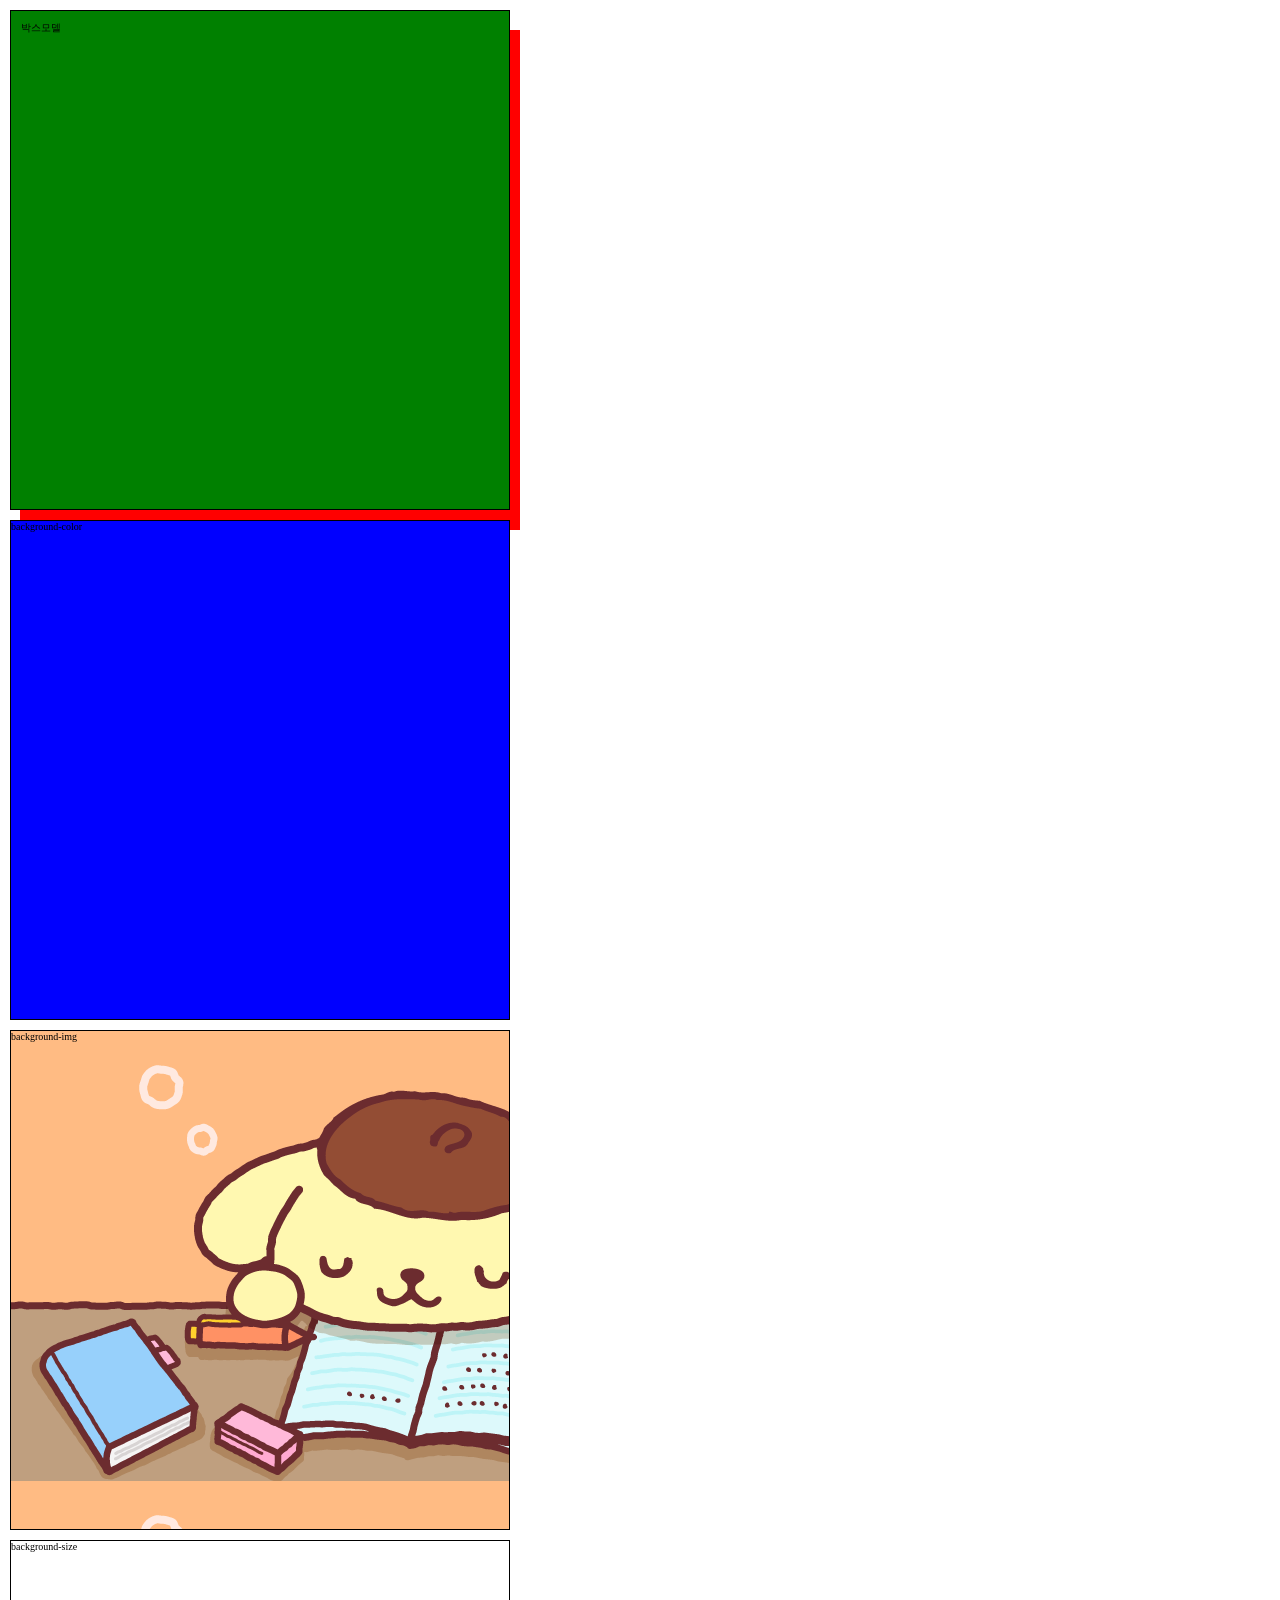
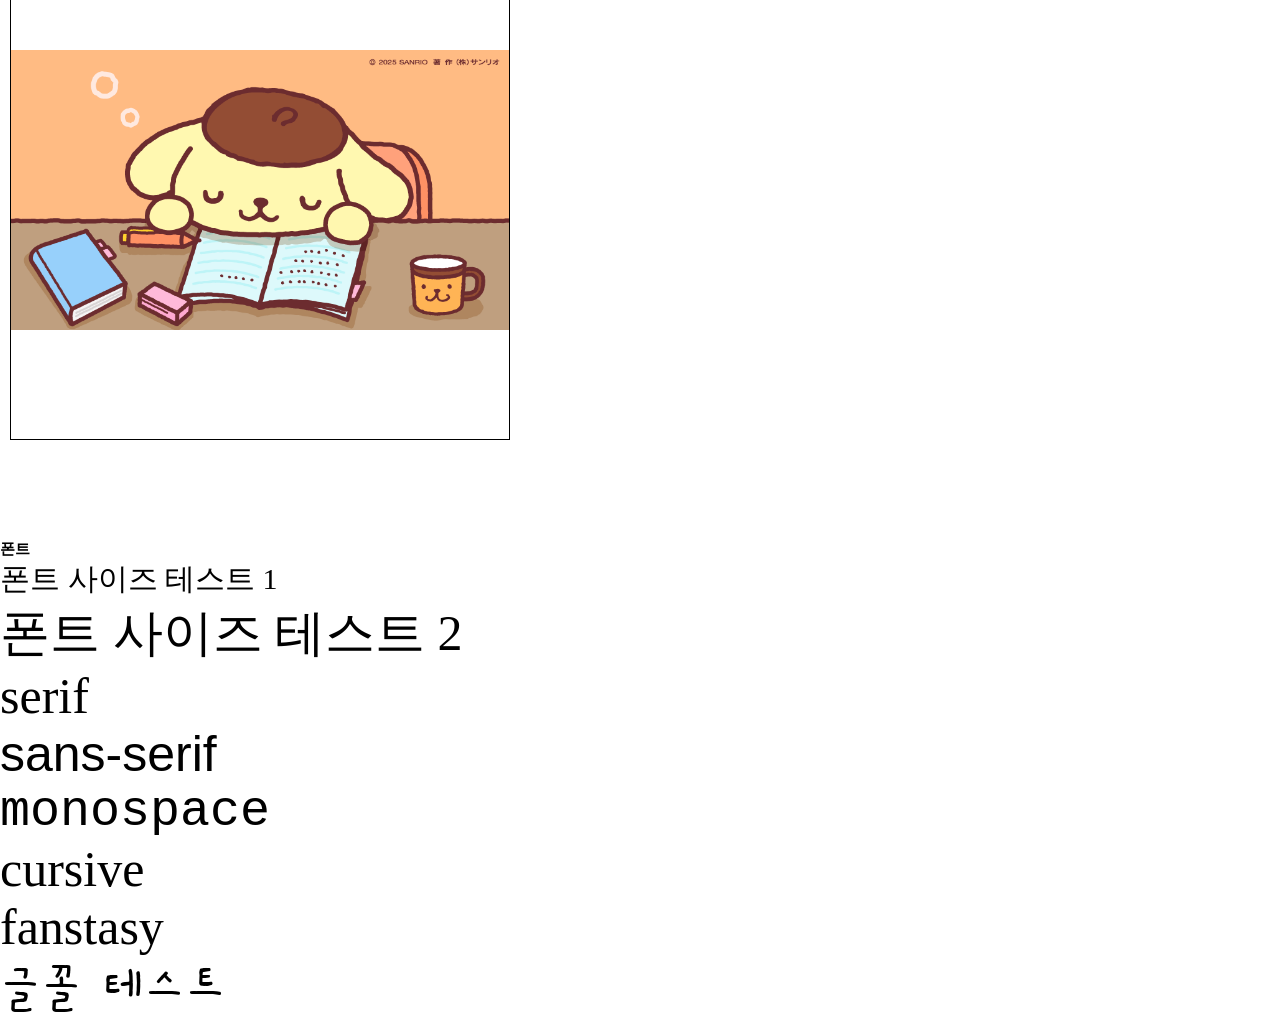
==== css_강의/index.html @ 479f2049 "Initial commit" ====
<!doctype html>
<html lang="ko-KR">
  <head>
    <meta charset="UTF-8" />
    <meta name="viewport" content="width=device-width, initial-scale=1.0" />
    <link rel="stylesheet" href="css/style.css" />
    <title>Document</title>
  </head>
  <body>
    <div class="_div">
      <div class="app">박스모델</div>

      <div class="color">background-color</div>
      <div class="image">background-img</div>
      <div class="size">background-size</div>
    </div>
    <div class="font">
      <h2>폰트</h2>

      <p class="div">폰트 사이즈 테스트 1</p>
      <div class="p">폰트 사이즈 테스트 2</div>

      <div class="serif">serif</div>

      <div class="sans-serif">sans-serif</div>

      <div class="monospace">monospace</div>

      <div class="cursive">cursive</div>

      <div class="fanstasy">fanstasy</div>

      <div class="custom">글꼴 테스트</div>
    </div>
  </body>
</html>
---- css_강의/css/style.css ----
@import url("https://fonts.googleapis.com/css2?family=Gaegu&display=swap");

* {
  margin: 0;
  padding: 0;
  box-sizing: border-box;
}

/* CSS Background 속성 */

.app {
  width: 300px;
  height: 300px;
  background-color: green;

  border: solid 10px;

  padding: 10px;

  box-shadow: 10px 20px red;

  margin: 50px;
}

._div div {
  width: 500px;
  height: 500px;
  border: 1px solid black;
  margin: 10px;
}

.color {
  background-color: blue;
}

.image {
  background-image: url("../img/dog.png");
}

.size {
  /* background-image: url("../img/dog.png"); */
  /* background-size: contain; */
  /* background-size: cover; 
  background-position: center;
  background-repeat: no-repeat; */
  background: url("../img/dog.png") no-repeat center / contain;
}
/* ===================================================== */
/* 폰트 */
html {
  font-size: 10px;
}

.font {
  margin-top: 100px;
}

.font div {
  font-size: 5rem;
}

.p {
  font-size: 2rem;
}

.div {
  font-size: 3rem;
}

.serif {
  font-family: serif;
}
.sans-serif {
  font-family: sans-serif;
}
.monospace {
  font-family: monospace;
}
.cursive {
  font-family: cursive;
}
.fanstasy {
  font-family: fantasy;
}

.custom {
  font-family: "Gaegu", sans-serif;
  font-weight: 400;
  font-style: normal;
}
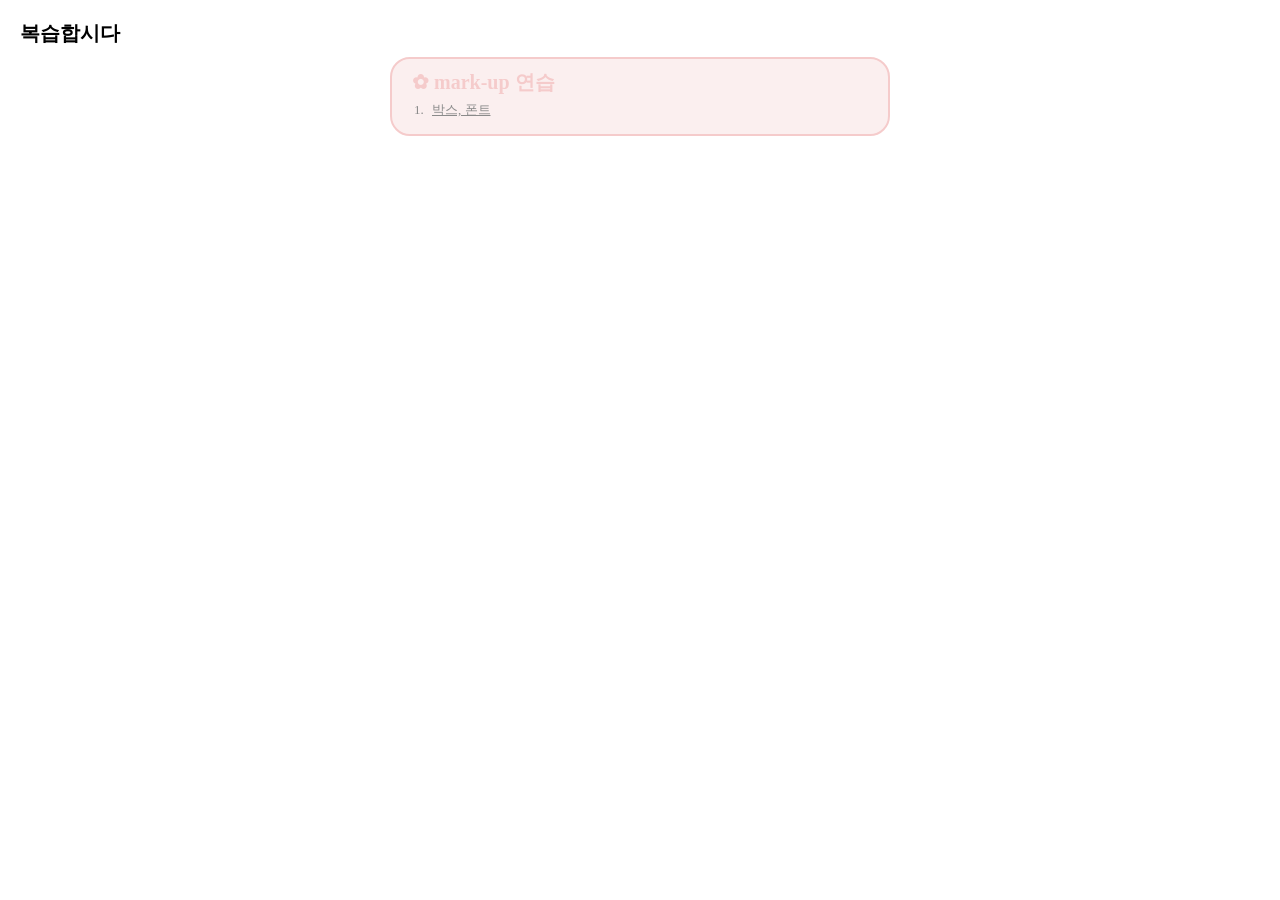
==== commit 7ebde03c: "[feat] 인덱스페이지 - 인덱스 페이지와 연습페이지 구분 - 파비콘 추가 - 스타일 파일 구분" ====
--- a/css_강의/index.html
+++ b/css_강의/index.html
@@ -4,33 +4,20 @@
     <meta charset="UTF-8" />
     <meta name="viewport" content="width=device-width, initial-scale=1.0" />
     <link rel="stylesheet" href="css/style.css" />
-    <title>Document</title>
+    <link rel="icon" href="favicorn.svg" type="image/svg+xml" />
+    <title>복습페이지</title>
   </head>
   <body>
-    <div class="_div">
-      <div class="app">박스모델</div>
-
-      <div class="color">background-color</div>
-      <div class="image">background-img</div>
-      <div class="size">background-size</div>
-    </div>
-    <div class="font">
-      <h2>폰트</h2>
-
-      <p class="div">폰트 사이즈 테스트 1</p>
-      <div class="p">폰트 사이즈 테스트 2</div>
-
-      <div class="serif">serif</div>
-
-      <div class="sans-serif">sans-serif</div>
-
-      <div class="monospace">monospace</div>
-
-      <div class="cursive">cursive</div>
-
-      <div class="fanstasy">fanstasy</div>
-
-      <div class="custom">글꼴 테스트</div>
+    <div class="warp">
+      <h1>복습합시다</h1>
+      <div class="markUp">
+        <h2>✿ mark-up 연습</h2>
+        <ol>
+          <li>
+            <a href="./html/background-font.html">박스, 폰트 </a>
+          </li>
+        </ol>
+      </div>
     </div>
   </body>
 </html>
--- a/css_강의/css/style.css
+++ b/css_강의/css/style.css
@@ -1,90 +1,8 @@
-@import url("https://fonts.googleapis.com/css2?family=Gaegu&display=swap");
+@import url("./background-font.css");
+@import url("./index-style.css");
 
 * {
   margin: 0;
   padding: 0;
   box-sizing: border-box;
 }
-
-/* CSS Background 속성 */
-
-.app {
-  width: 300px;
-  height: 300px;
-  background-color: green;
-
-  border: solid 10px;
-
-  padding: 10px;
-
-  box-shadow: 10px 20px red;
-
-  margin: 50px;
-}
-
-._div div {
-  width: 500px;
-  height: 500px;
-  border: 1px solid black;
-  margin: 10px;
-}
-
-.color {
-  background-color: blue;
-}
-
-.image {
-  background-image: url("../img/dog.png");
-}
-
-.size {
-  /* background-image: url("../img/dog.png"); */
-  /* background-size: contain; */
-  /* background-size: cover; 
-  background-position: center;
-  background-repeat: no-repeat; */
-  background: url("../img/dog.png") no-repeat center / contain;
-}
-/* ===================================================== */
-/* 폰트 */
-html {
-  font-size: 10px;
-}
-
-.font {
-  margin-top: 100px;
-}
-
-.font div {
-  font-size: 5rem;
-}
-
-.p {
-  font-size: 2rem;
-}
-
-.div {
-  font-size: 3rem;
-}
-
-.serif {
-  font-family: serif;
-}
-.sans-serif {
-  font-family: sans-serif;
-}
-.monospace {
-  font-family: monospace;
-}
-.cursive {
-  font-family: cursive;
-}
-.fanstasy {
-  font-family: fantasy;
-}
-
-.custom {
-  font-family: "Gaegu", sans-serif;
-  font-weight: 400;
-  font-style: normal;
-}
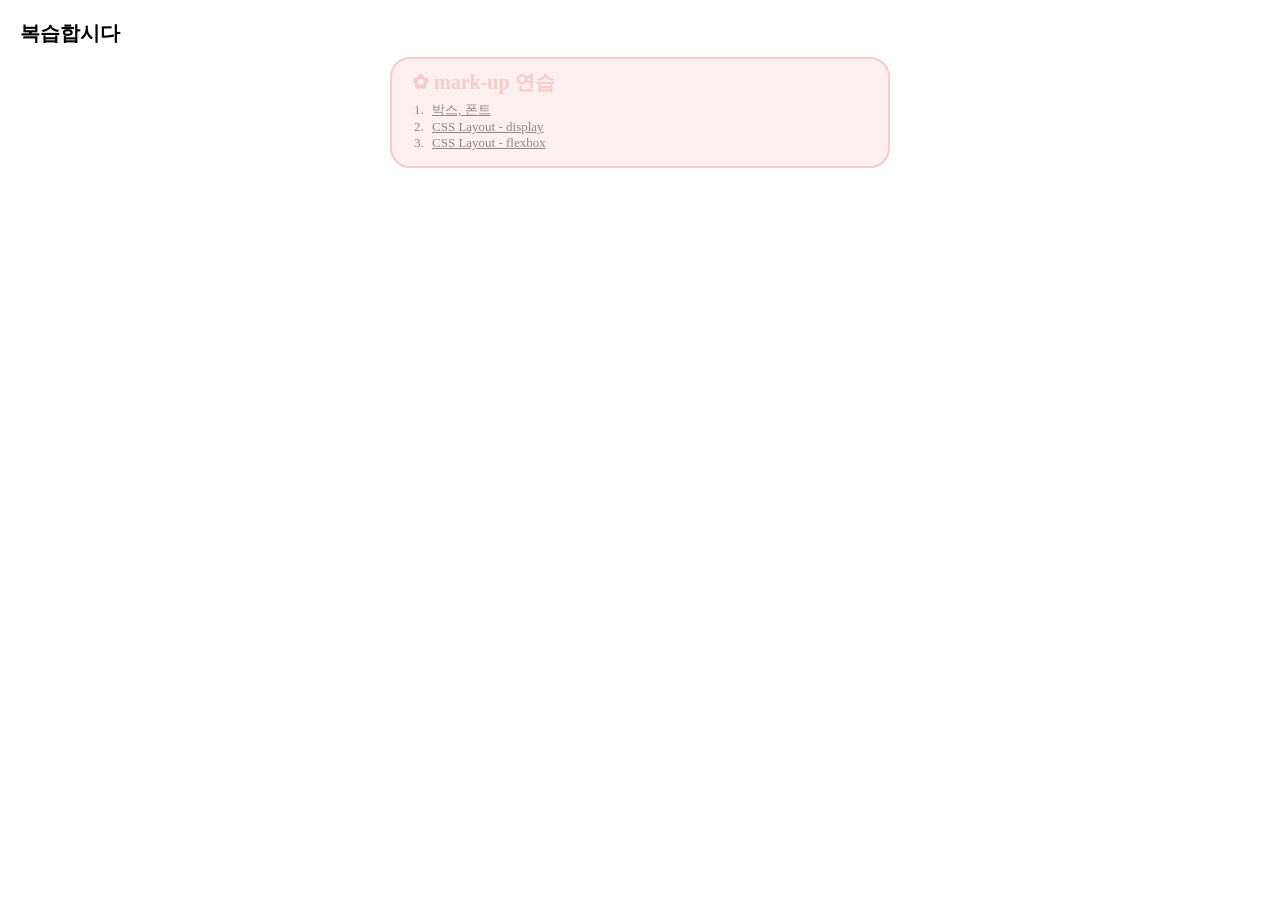
==== commit f9ba8c6e: "[feat] 플렉스, css 레이아웃" ====
--- a/css_강의/index.html
+++ b/css_강의/index.html
@@ -16,6 +16,12 @@
           <li>
             <a href="./html/background-font.html">박스, 폰트 </a>
           </li>
+          <li>
+            <a href="./html/display.html">CSS Layout - display</a>
+          </li>
+          <li>
+            <a href="./html/flexbox.html">CSS Layout - flexbox</a>
+          </li>
         </ol>
       </div>
     </div>
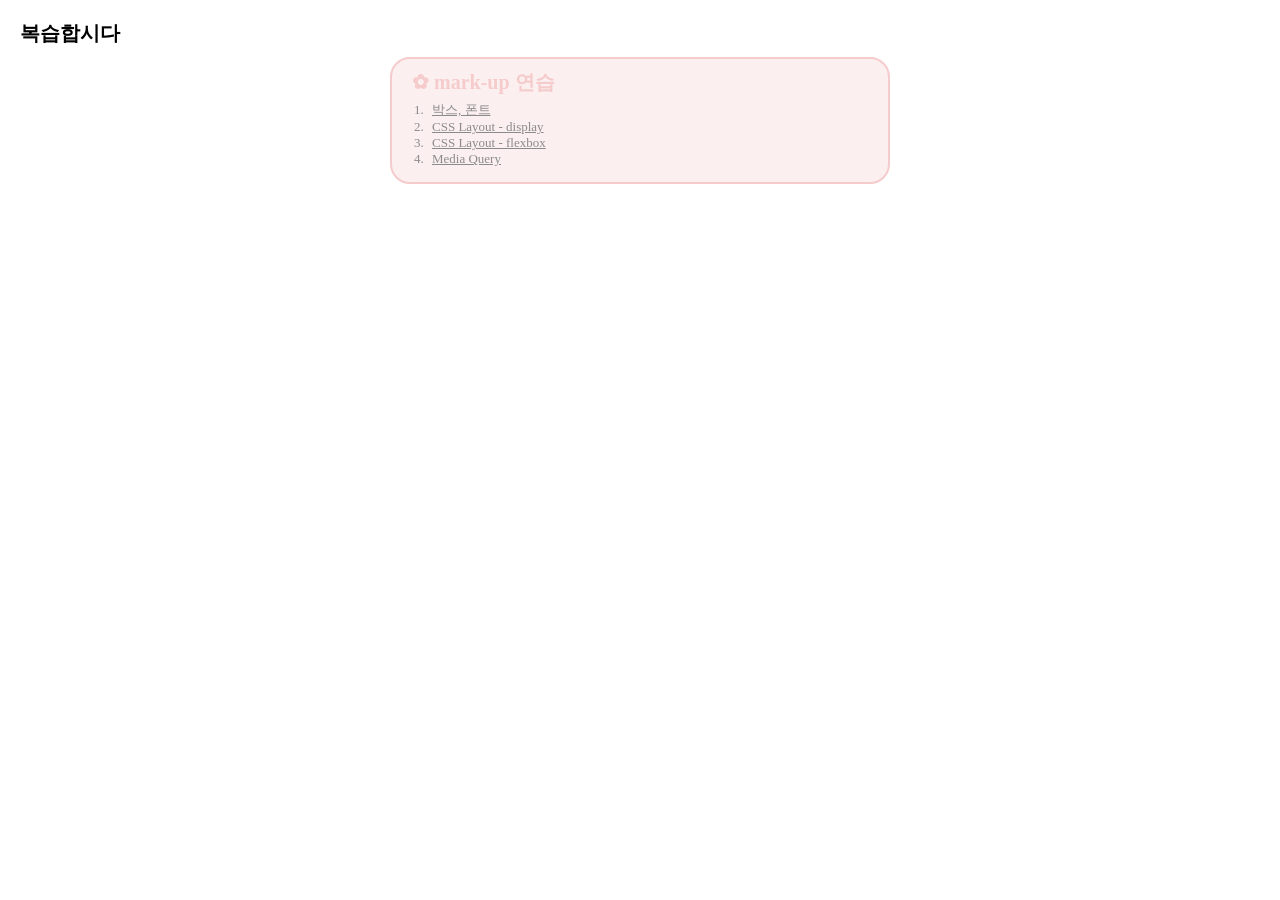
==== commit e19e1640: "[feat] 미디어 쿼리" ====
--- a/css_강의/index.html
+++ b/css_강의/index.html
@@ -22,6 +22,9 @@
           <li>
             <a href="./html/flexbox.html">CSS Layout - flexbox</a>
           </li>
+          <li>
+            <a href="./html/responsive.html">Media Query</a>
+          </li>
         </ol>
       </div>
     </div>
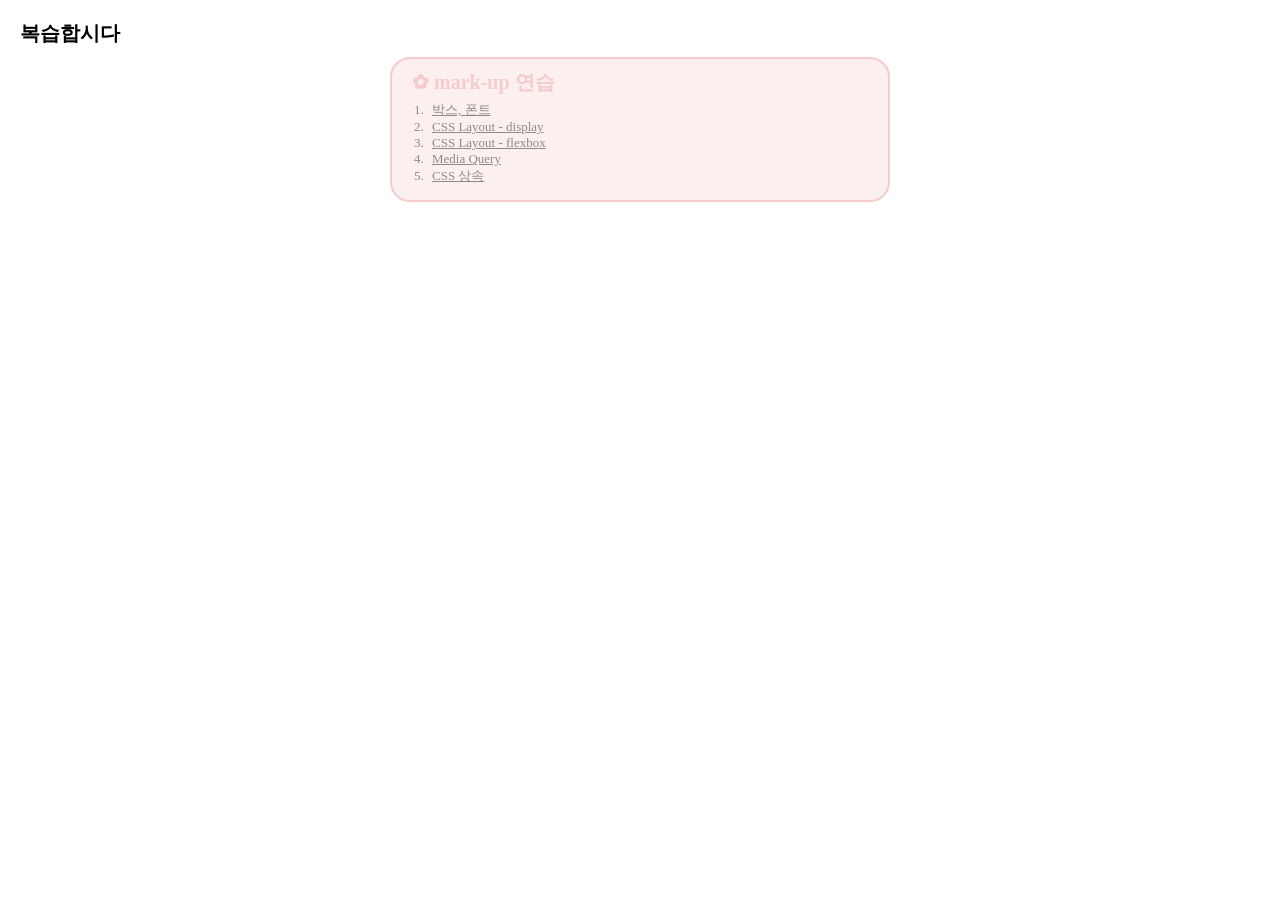
==== commit 203255a8: "[feat] css 상속" ====
--- a/css_강의/index.html
+++ b/css_강의/index.html
@@ -25,6 +25,9 @@
           <li>
             <a href="./html/responsive.html">Media Query</a>
           </li>
+          <li>
+            <a href="./html/inherit.html">CSS 상속</a>
+          </li>
         </ol>
       </div>
     </div>
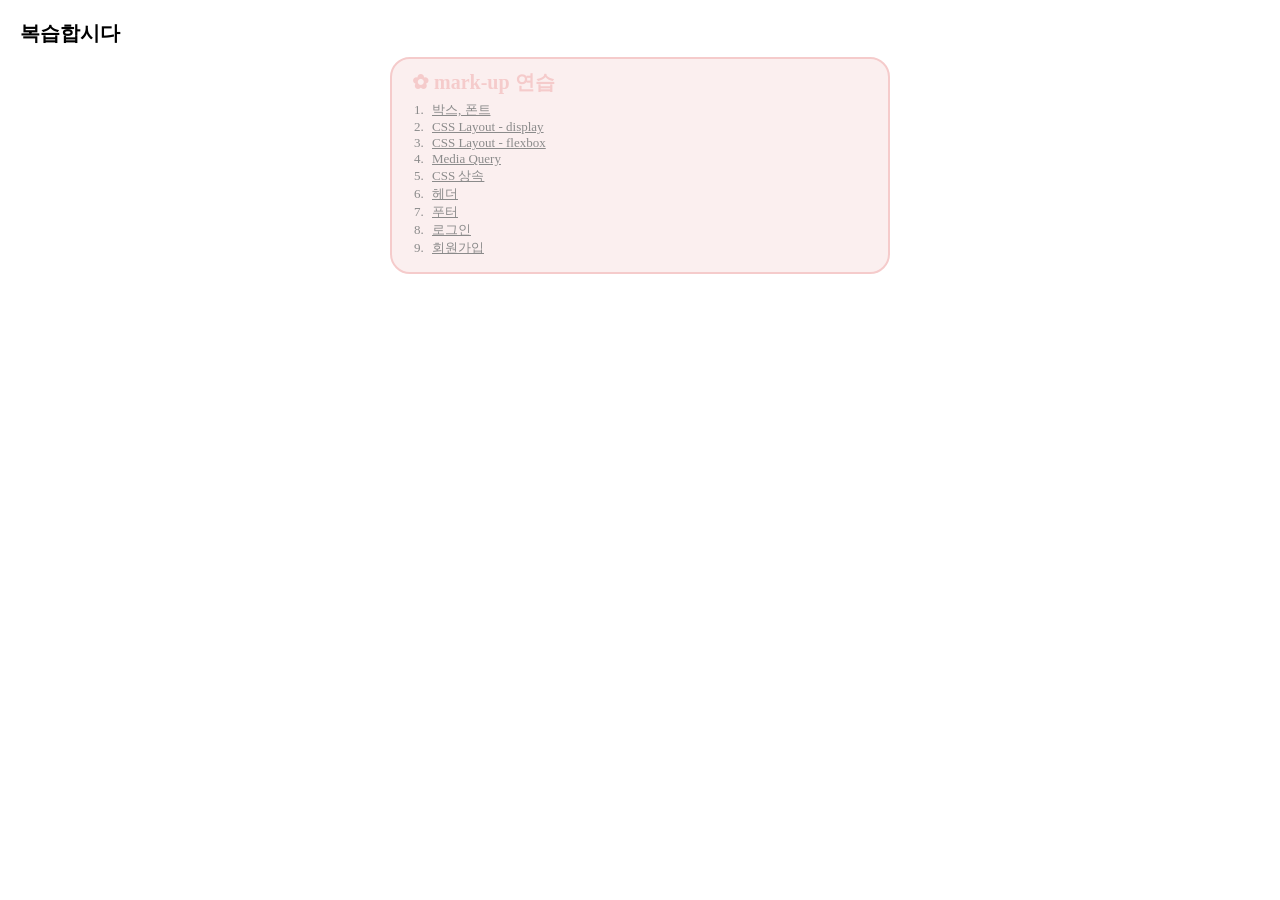
==== commit 7e7415e8: "[feat] 인덱스 페이지 하위추가" ====
--- a/css_강의/index.html
+++ b/css_강의/index.html
@@ -28,6 +28,18 @@
           <li>
             <a href="./html/inherit.html">CSS 상속</a>
           </li>
+          <li>
+            <a href="../markup/header.html">헤더</a>
+          </li>
+          <li>
+            <a href="../markup/footer.html">푸터</a>
+          </li>
+          <li>
+            <a href="../markup/signin.html">로그인</a>
+          </li>
+          <li>
+            <a href="../markup/signup.html">회원가입</a>
+          </li>
         </ol>
       </div>
     </div>
